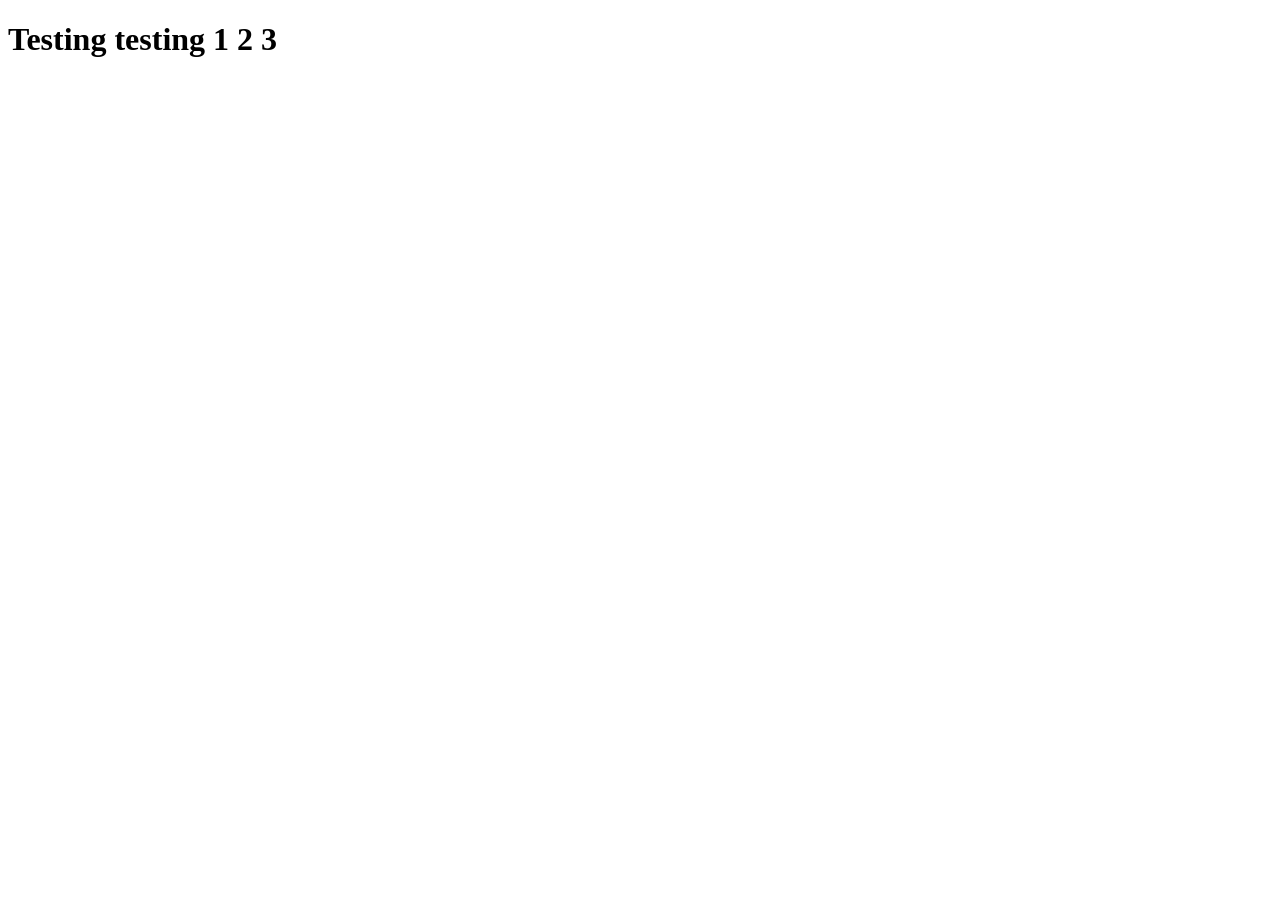
==== index.html @ c647ddc2 "Initial commit" ====
<!DOCTYPE html>
<html lang="en">
<head>
    <meta charset="UTF-8">
    <meta name="viewport" content="width=device-width, initial-scale=1.0">
    <link rel="stylesheet" href="styles/styles.css">
    <title>Document</title>
</head>
<body>
    <h1>Testing testing 1 2 3</h1>
</body>
</html>
---- styles/styles.css ----
:root{
    --Primary:white;
    --Secondary:white;
    --Accent1:white;
    --Accent2:white;
}
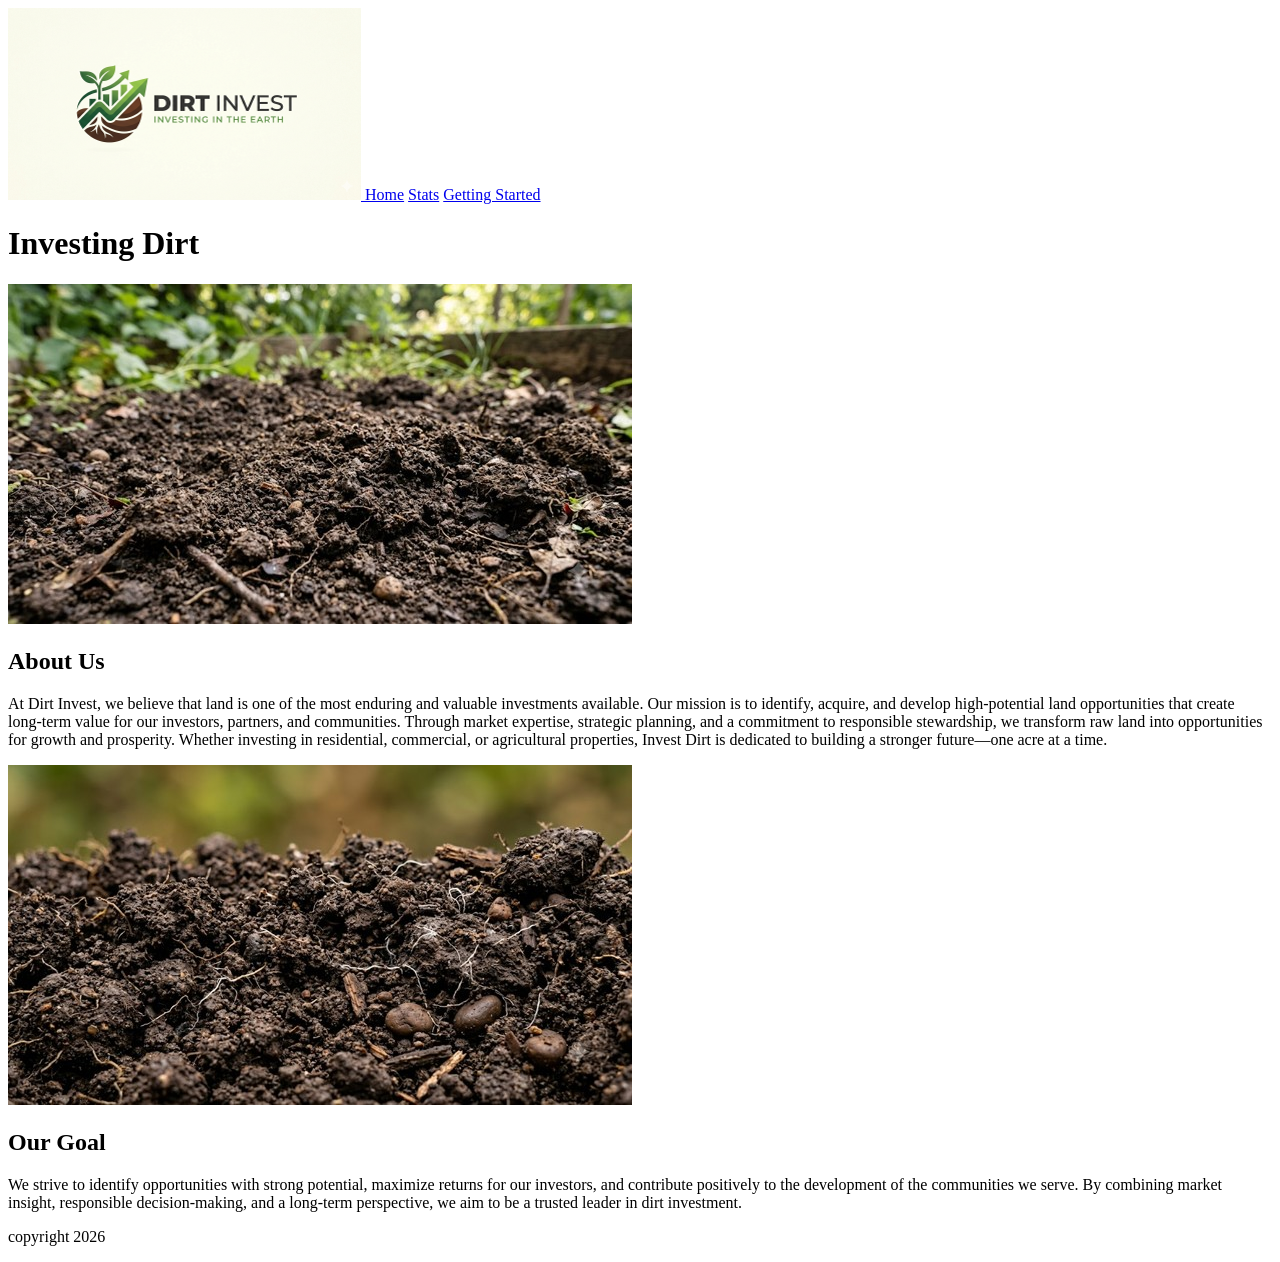
==== commit 3abba2a3: "main html Added Html for the main page" ====
--- a/index.html
+++ b/index.html
@@ -3,10 +3,55 @@
 <head>
     <meta charset="UTF-8">
     <meta name="viewport" content="width=device-width, initial-scale=1.0">
-    <link rel="stylesheet" href="styles/styles.css">
+    <!-- <link rel="stylesheet" href="styles/styles.css"> -->
     <title>Document</title>
 </head>
+
+<header>
+    <nav>
+        <a id="logo_link" href="index.html">
+            <img class="logo" src="images/dirt-logo.png" alt="Logo">
+        </a>
+        <a href="#" target="_blank">Home</a>
+        <a href="#" target="_blank">Stats</a>
+        <a href="#" target="_blank">Getting Started</a>
+    </nav>
+</header>
+
 <body>
-    <h1>Testing testing 1 2 3</h1>
+<div>
+    <h1>Investing Dirt</h1>
+</div>
+
+<img src="images/Dirt_Picture1.jpg">
+<h2>About Us</h2>
+<p>
+At Dirt Invest, we believe that land is one of the most enduring and 
+valuable investments available. Our mission is to identify, acquire, 
+and develop high-potential land opportunities that create long-term
+ value for our investors, partners, and communities. Through market 
+ expertise, strategic planning, and a commitment to responsible 
+ stewardship, we transform raw land into opportunities for growth and 
+ prosperity. Whether investing in residential, commercial, or 
+ agricultural properties, Invest Dirt is dedicated to building a 
+ stronger future—one acre at a time.
+</p>
+
+<img src="images/Dirt_Picture2.jpg">
+<h2>Our Goal</h2>
+<p>
+We strive to identify opportunities with strong potential, 
+maximize returns for our investors, and contribute positively 
+to the development of the communities we serve. By combining market 
+insight, responsible decision-making, and a long-term perspective, we 
+aim to be a trusted leader in dirt investment. 
+</p>
 </body>
+
+<footer>
+    <p>copyright 2026</p>
+    <a></a>
+    <a></a>
+    <a></a>
+</footer>
 </html>
--- a/styles/styles.css
+++ b/styles/styles.css
@@ -1,6 +1,37 @@
 :root{
-    --Primary:white;
-    --Secondary:white;
-    --Accent1:white;
-    --Accent2:white;
+    --Orange:#bb4d00;
+    --Brown:#3a2628;
+    --Yellow:#c4ad83;
+    --Charcoal:#37423d;
+    --lavender:#d5dcf9;
+}
+
+header{
+    display: flex;
+    flex: 200px auto;
+}
+
+header img{
+    align-self: flex-start;
+}
+ul {
+  list-style-type: none;
+  margin: 0;
+  padding: 0;
+}
+.nav-links{
+    display: flex;
+    gap: 10px;
+    list-style: none;
+    margin: 0;
+    padding: 0;
+}
+.nav-links a{
+    text-decoration: none;
+    color: var(--lavender)
+
+}
+.nav-links a:hover {
+    color:var(--Charcoal);
+    background-color: var(--lavender);
 }
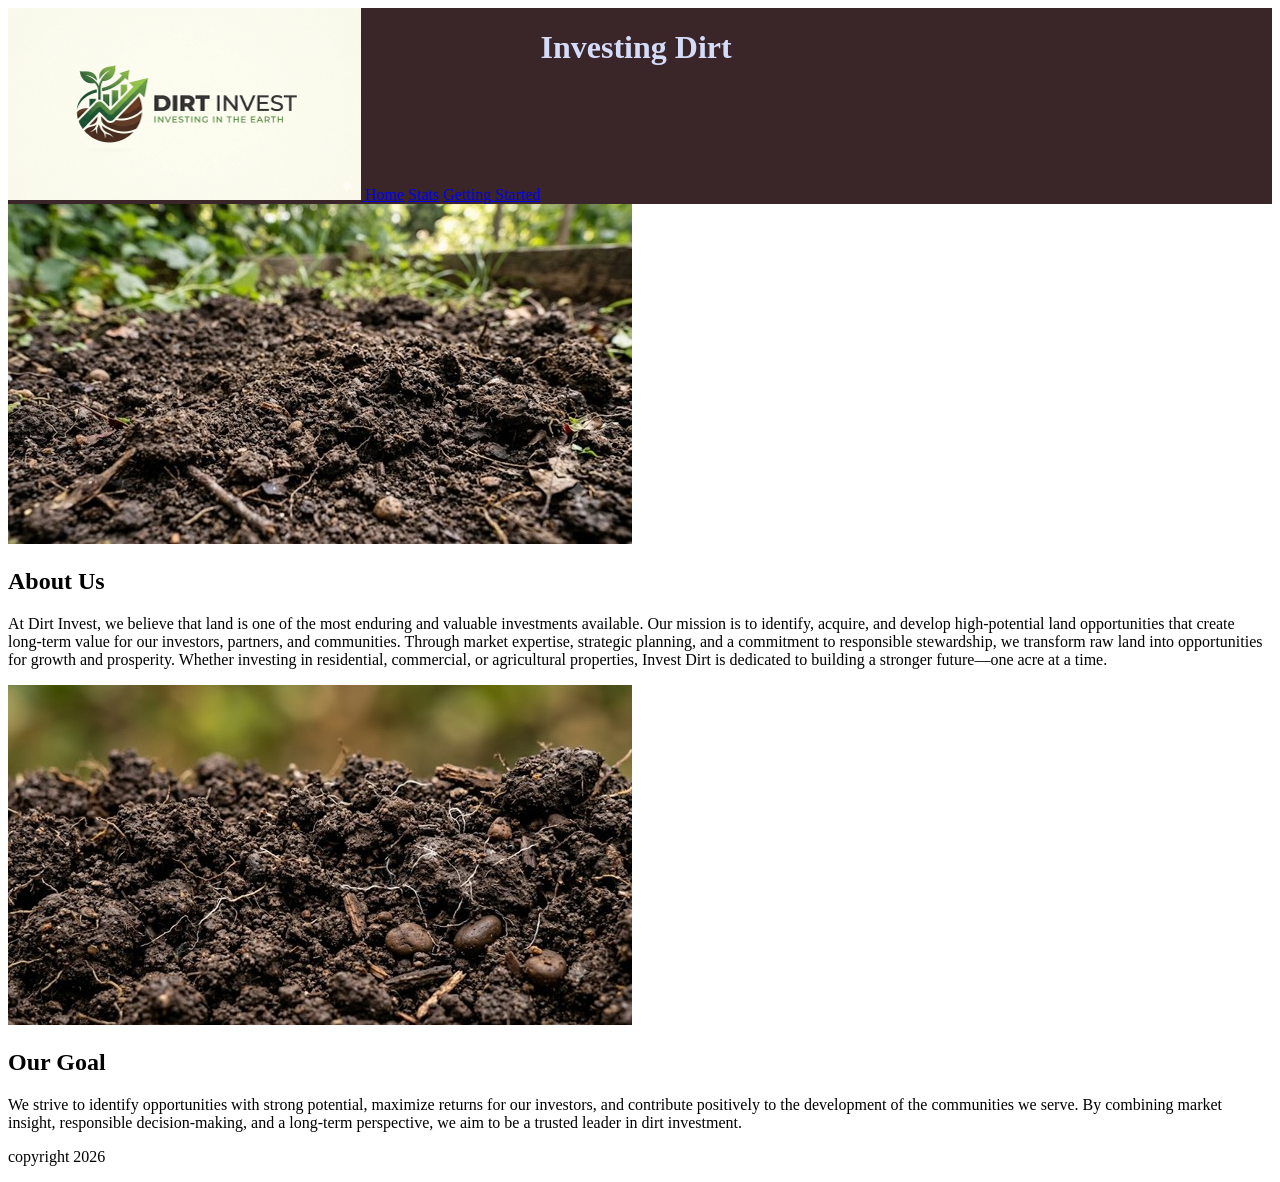
==== commit f4d2b0d7: "css initial" ====
--- a/index.html
+++ b/index.html
@@ -3,10 +3,11 @@
 <head>
     <meta charset="UTF-8">
     <meta name="viewport" content="width=device-width, initial-scale=1.0">
-    <!-- <link rel="stylesheet" href="styles/styles.css"> -->
+    <link rel="stylesheet" href="styles/styles.css">
     <title>Document</title>
 </head>
 
+<body>
 <header>
     <nav>
         <a id="logo_link" href="index.html">
@@ -16,11 +17,10 @@
         <a href="#" target="_blank">Stats</a>
         <a href="#" target="_blank">Getting Started</a>
     </nav>
+    <h1>Investing Dirt</h1>
 </header>
 
-<body>
 <div>
-    <h1>Investing Dirt</h1>
 </div>
 
 <img src="images/Dirt_Picture1.jpg">
@@ -46,7 +46,6 @@
 insight, responsible decision-making, and a long-term perspective, we 
 aim to be a trusted leader in dirt investment. 
 </p>
-</body>
 
 <footer>
     <p>copyright 2026</p>
@@ -54,4 +53,5 @@
     <a></a>
     <a></a>
 </footer>
+</body>
 </html>
--- a/styles/styles.css
+++ b/styles/styles.css
@@ -3,17 +3,25 @@
     --Brown:#3a2628;
     --Yellow:#c4ad83;
     --Charcoal:#37423d;
-    --lavender:#d5dcf9;
+    --lavender:#d5dcf9;    
+    
+    --font-display: "Fraunces", Georgia, serif;
+    --font-body: "Inter", -apple-system, BlinkMacSystemFont, sans-serif;
 }
 
 header{
     display: flex;
     flex: 200px auto;
+    background-color: var(--Brown);
+    color: var(--lavender);
 }
+
 
 header img{
     align-self: flex-start;
 }
+
+
 ul {
   list-style-type: none;
   margin: 0;
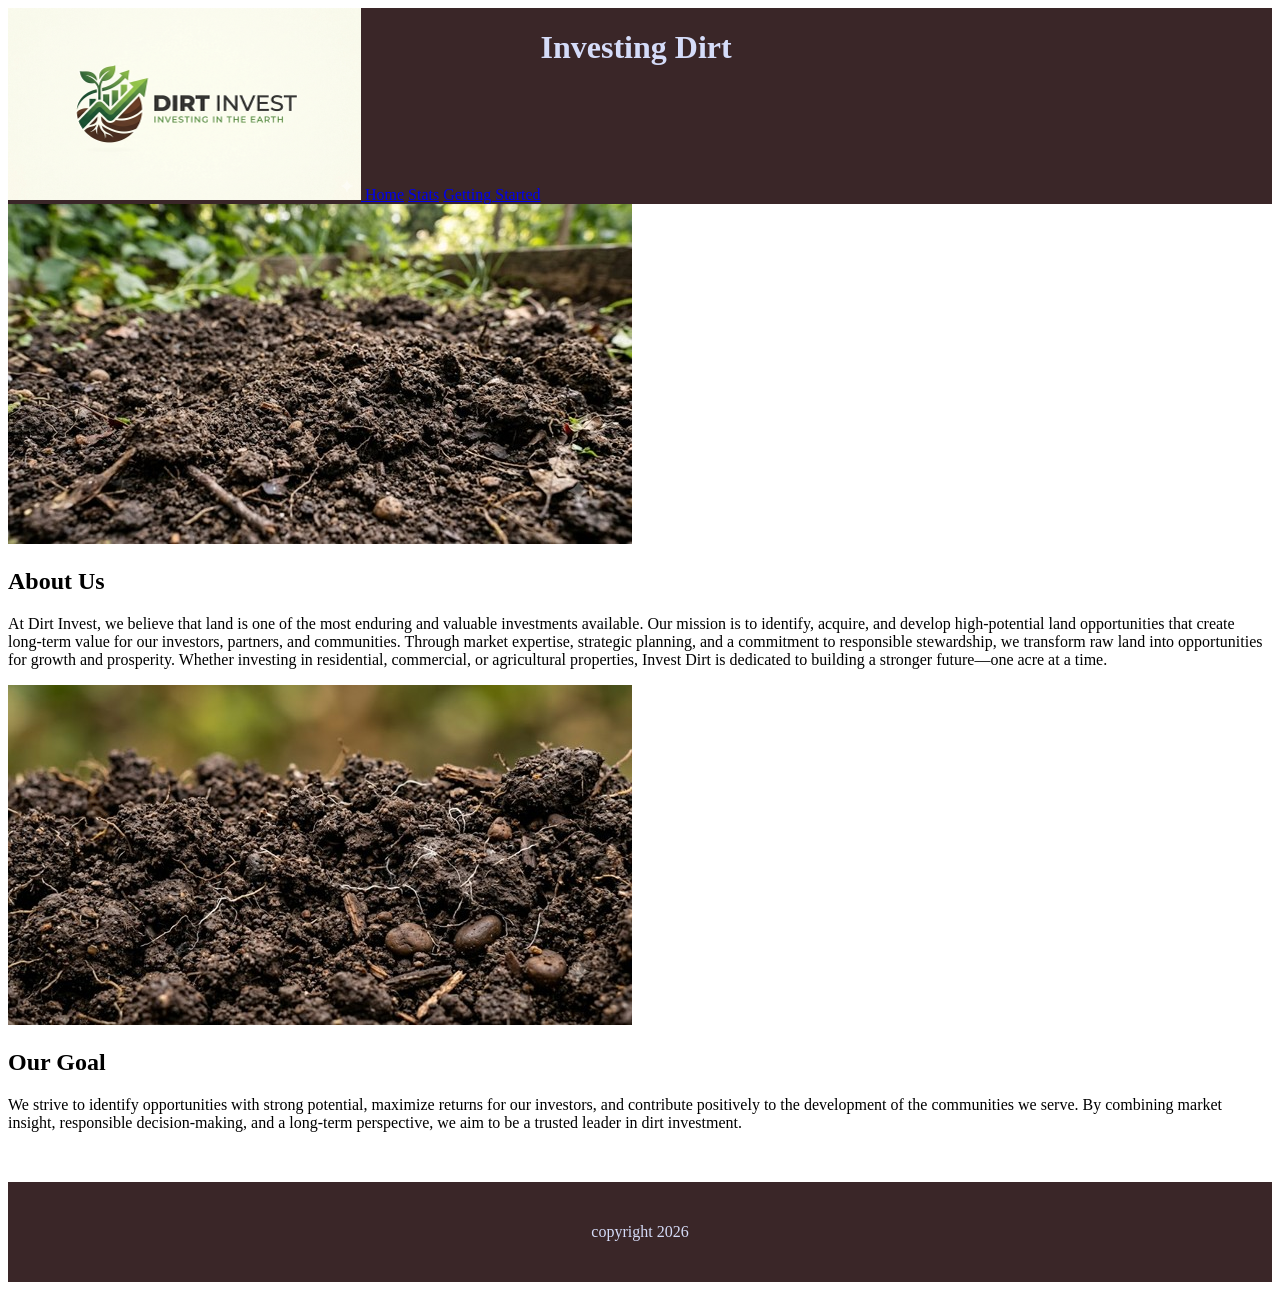
==== commit bddea30a: "Finished page two layout" ====
--- a/index.html
+++ b/index.html
@@ -15,7 +15,7 @@
         </a>
         <a href="#" target="_blank">Home</a>
         <a href="#" target="_blank">Stats</a>
-        <a href="#" target="_blank">Getting Started</a>
+        <a href="gettingstarted.html">Getting Started</a></li>
     </nav>
     <h1>Investing Dirt</h1>
 </header>
--- a/styles/styles.css
+++ b/styles/styles.css
@@ -42,4 +42,123 @@
 .nav-links a:hover {
     color:var(--Charcoal);
     background-color: var(--lavender);
+}
+
+main{
+    max-width: 1200px;
+    margin: 0 auto;
+}
+
+.hero{
+    display: flex;
+    justify-content: center;
+    align-items: center;
+    padding: 80px 0;
+}
+
+.hero button{
+    background-color: var(--Orange);
+    color: var(--lavender);
+    border: none;
+    padding: 20px 50px;
+    font-size: 1.3rem;
+    font-family: var(--font-display);
+    cursor: pointer;
+    transition: .3s ease;
+}
+
+.hero button:hover{
+    background-color: var(--Charcoal);
+}
+
+.first-section{
+    display: grid;
+    grid-template-columns: 1fr 1fr;
+    gap: 40px;
+    align-items: center;
+    padding: 60px 40px;
+}
+
+.first-section img{
+    width: 100%;
+    max-width: 500px;
+    display: block;
+}
+
+.first-section h2{
+    font-family: var(--font-display);
+    color: var(--Brown);
+}
+
+.first-section p{
+    font-family: var(--font-body);
+    line-height: 1.7;
+}
+
+.second-section{
+    display: grid;
+    grid-template-columns: 1fr 1fr;
+    gap: 40px;
+    align-items: center;
+    padding: 60px 40px;
+}
+
+.second-section h2{
+    font-family: var(--font-display);
+    color: var(--Brown);
+}
+
+.second-section p{
+    font-family: var(--font-body);
+    line-height: 1.7;
+}
+
+.buy-button{
+    display: flex;
+    justify-content: center;
+    align-items: center;
+}
+
+.buy-button button{
+    width: 300px;
+    height: 300px;
+    background-color: var(--Orange);
+    color: var(--lavender);
+    border: none;
+    font-size: 2rem;
+    font-family: var(--font-display);
+    cursor: pointer;
+    transition: .3s ease;
+}
+
+.buy-button button:hover{
+    background-color: var(--Charcoal);
+}
+
+footer{
+    background-color: var(--Brown);
+    color: var(--lavender);
+    text-align: center;
+    padding: 25px;
+    margin-top: 50px;
+}
+
+@media screen and (max-width: 800px){
+
+    .first-section,
+    .second-section{
+        grid-template-columns: 1fr;
+        text-align: center;
+    }
+
+    .first-section img{
+        margin: 0 auto;
+    }
+
+    .buy-button button{
+        width: 220px;
+        height: 220px;
+        font-size: 1.5rem;
+    }
+
 }
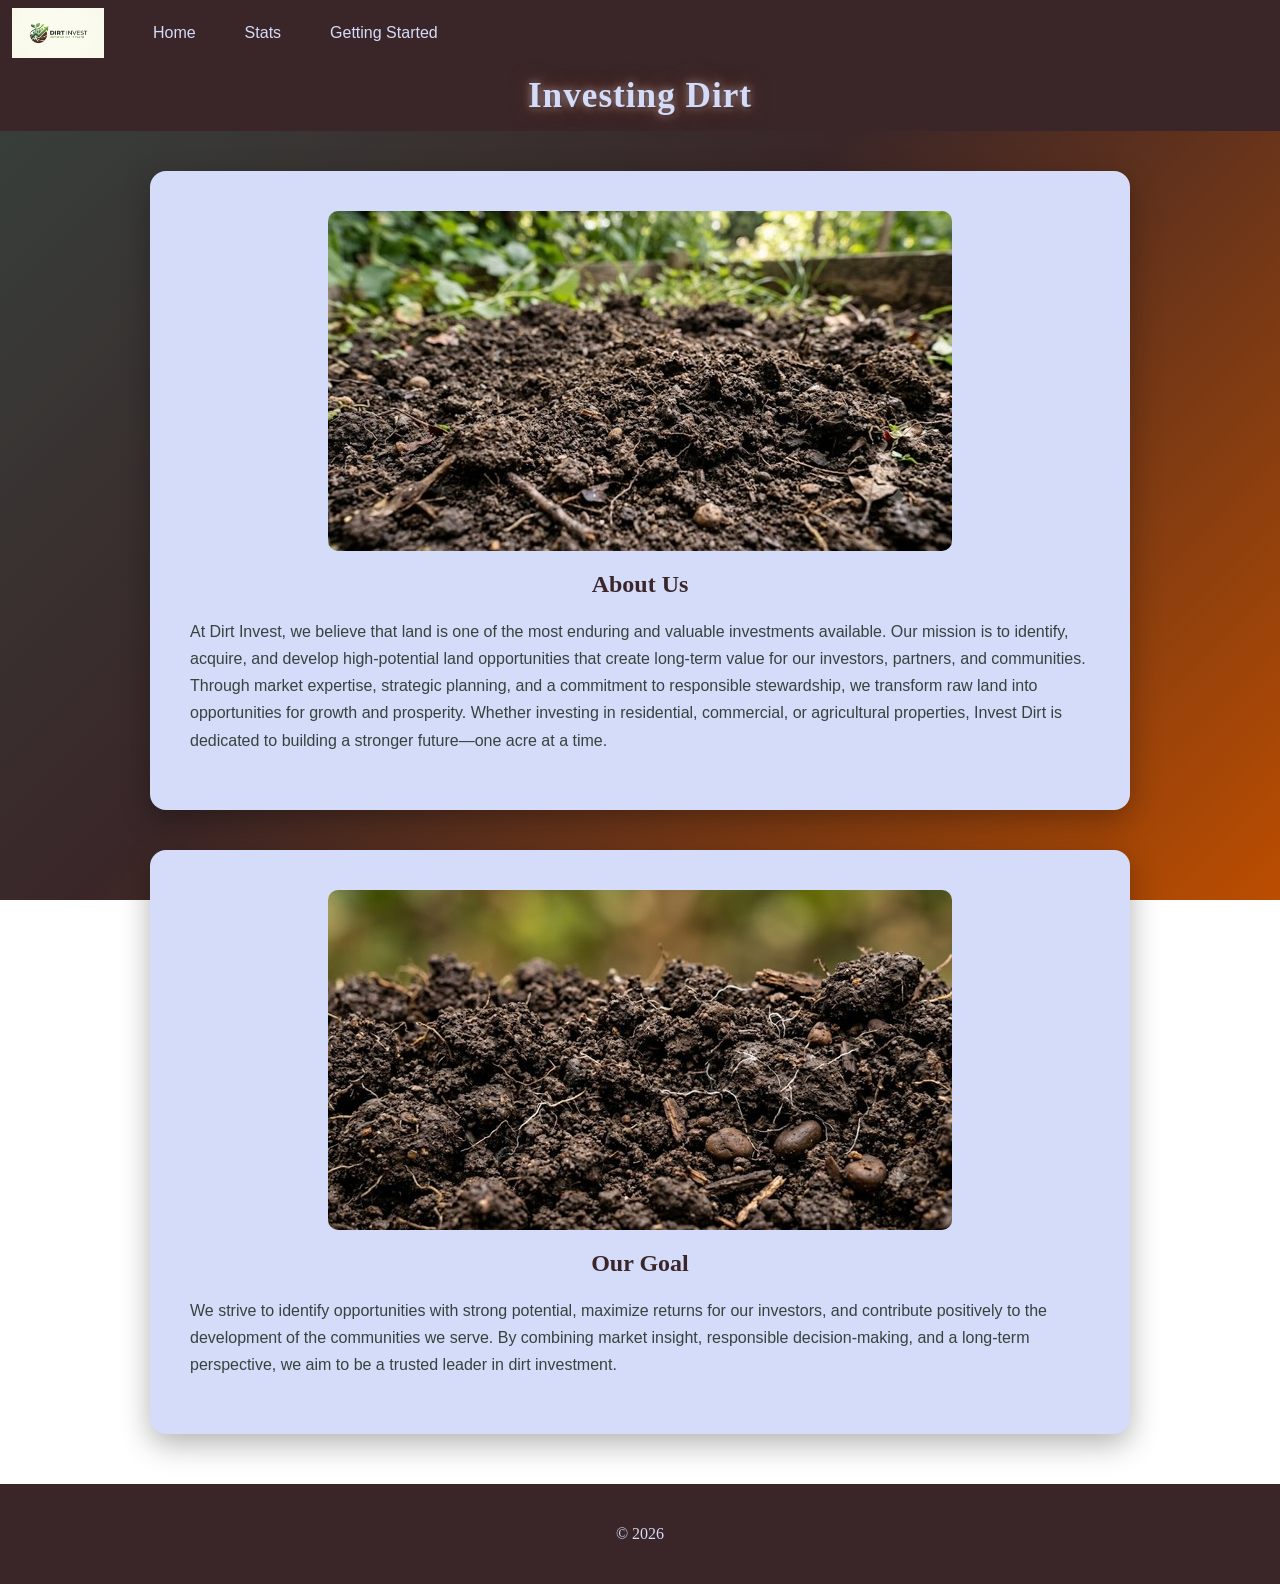
==== commit 07a66f36: "finished css" ====
--- a/index.html
+++ b/index.html
@@ -7,9 +7,9 @@
     <title>Document</title>
 </head>
 
-<body>
-<header>
-    <nav>
+<body id="main-body">
+<header id="main-header">
+    <nav id="main-nav">
         <a id="logo_link" href="index.html">
             <img class="logo" src="images/dirt-logo.png" alt="Logo">
         </a>
@@ -22,7 +22,7 @@
 
 <div>
 </div>
-
+<section id="about-section">
 <img src="images/Dirt_Picture1.jpg">
 <h2>About Us</h2>
 <p>
@@ -36,7 +36,8 @@
  agricultural properties, Invest Dirt is dedicated to building a 
  stronger future—one acre at a time.
 </p>
-
+</section>
+<section id="goal-section">
 <img src="images/Dirt_Picture2.jpg">
 <h2>Our Goal</h2>
 <p>
@@ -46,9 +47,10 @@
 insight, responsible decision-making, and a long-term perspective, we 
 aim to be a trusted leader in dirt investment. 
 </p>
+</section>
 
 <footer>
-    <p>copyright 2026</p>
+    <p>&copy 2026</p>
     <a></a>
     <a></a>
     <a></a>
--- a/styles/styles.css
+++ b/styles/styles.css
@@ -8,7 +8,104 @@
     --font-display: "Fraunces", Georgia, serif;
     --font-body: "Inter", -apple-system, BlinkMacSystemFont, sans-serif;
 }
-
+#main-body{
+    margin: 0;
+    background: linear-gradient(135deg, var(--Charcoal) 0%, var(--Brown) 45%, var(--Orange) 100%);
+    background-attachment: fixed;
+    min-height: 100vh;
+}
+
+#main-header{
+    display: flex;
+    flex-direction: column;
+    align-items: center;
+}
+
+#main-nav{
+    align-self: flex-start;
+    display: flex;
+    align-items: center;
+    gap: 25px;
+    flex-wrap: wrap;
+    width: 100%;
+    justify-content: flex-start;
+}
+#main-nav a{
+    text-decoration: none;
+    color: var(--lavender);
+    font-family: var(--font-body);
+    font-size: 1rem;
+    padding: 8px 12px;
+    border-radius: 6px;
+    transition: .3s ease;
+}
+ 
+#main-nav a:hover{
+    color: var(--Charcoal);
+    background-color: var(--lavender);
+}
+ 
+#logo_link{
+    padding: 0;
+    display: flex;
+    align-items: center;
+}
+ 
+#logo_link img{
+    height: 50px;
+    width: auto;
+}
+ 
+#logo_link:hover{
+    background-color: transparent;
+}
+ 
+#main-header h1{
+    font-family: var(--font-display);
+    font-weight: 700;
+    font-size: 2.2rem;
+    letter-spacing: 1px;
+    color: var(--lavender);
+    text-shadow: 0 0 10px rgba(213, 220, 249, 0.6), 0 0 20px rgba(187, 77, 0, 0.5), 2px 2px 0px rgba(0,0,0,0.25);
+    margin: 0;
+    width: 100%;
+    text-align: center;
+    padding: 10px 0 15px 0;
+}
+#about-section,
+#goal-section{
+    background-color: var(--lavender);
+    border-radius: 16px;
+    padding: 40px;
+    margin: 40px auto;
+    max-width: 900px;
+    box-shadow: 0 10px 30px rgba(0, 0, 0, 0.3);
+}
+ 
+#about-section img,
+#goal-section img{
+    max-width: 100%;
+    border-radius: 10px;
+    display: block;
+    margin: 0 auto 20px auto;
+}
+ 
+#about-section h2,
+#goal-section h2{
+    font-family: var(--font-display);
+    color: var(--Brown);
+    text-align: center;
+    margin-top: 0;
+}
+ 
+#about-section p,
+#goal-section p{
+    font-family: var(--font-body);
+    line-height: 1.7;
+    color: var(--Charcoal);
+}
+
+/* ---------------------------- */
 header{
     display: flex;
     flex: 200px auto;
